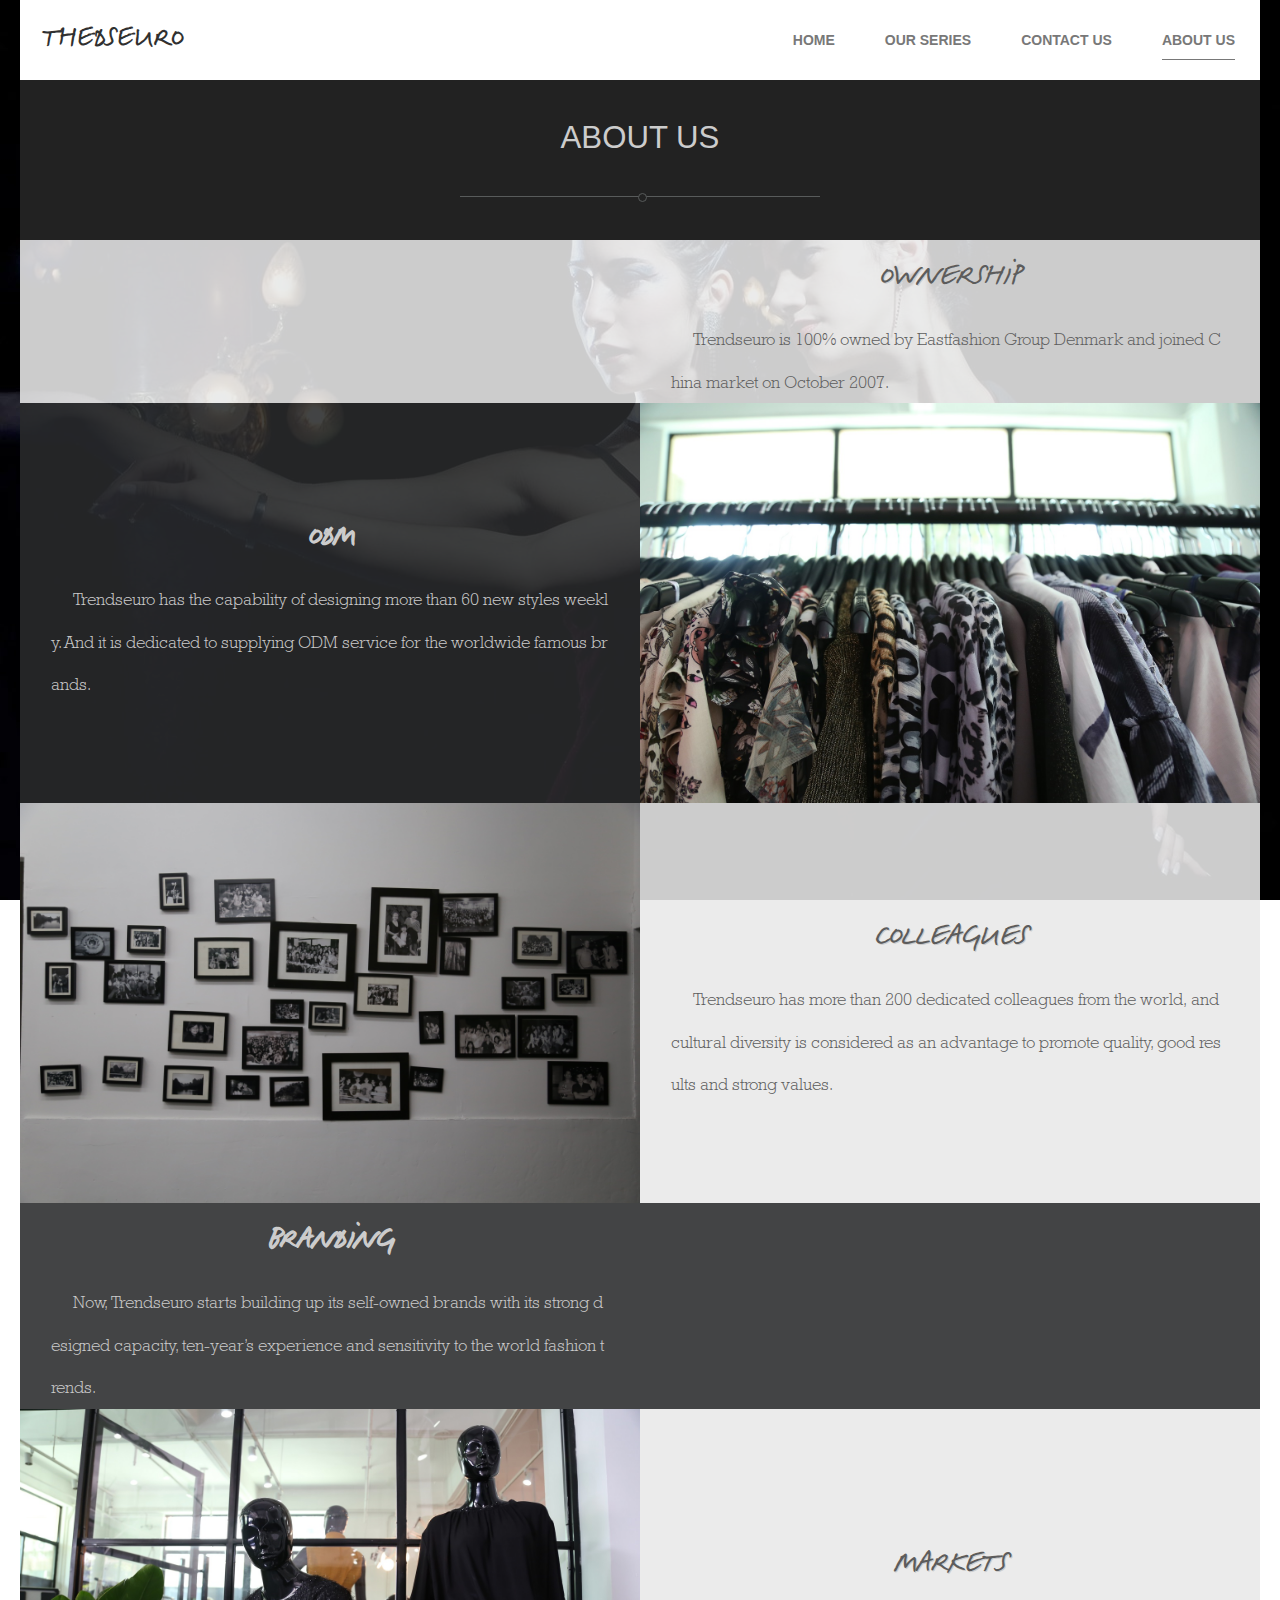
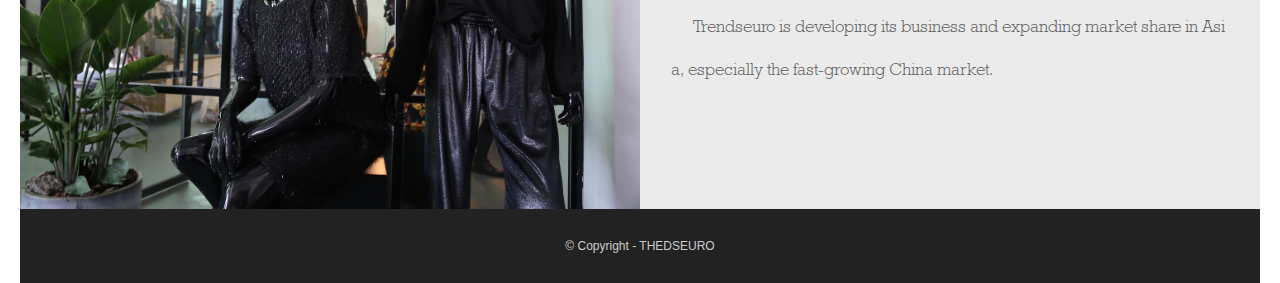
==== about.html @ bfeaf605 "new" ====
<!DOCTYPE html>
<html>
<head lang="en">
    <meta charset="UTF-8">
    <link rel="stylesheet" href="css/style2.css"/>
    <link rel="stylesheet" href="css/style.css"/>
    <script src="js/jquery-1.11.3.js"></script>
    <title>新服装网站</title>
</head>
<body class="nbc3 container">
<div style="background-color: #fff;">
    <header class="">
        <div>
            <div class="header-main">
                <div class="img-ct">
                    <!--<img src="images/newlogo.png" alt="" style="width: 100px;"/>-->
                    <h2 style="font-family: clothing;font-weight: 600">&nbsp; THEDSEURO</h2>
                </div>
                <div class="nav">
                    <ul>
                        <li><a href="index.html">HOME <span class="line"></span></a></li>
                        <li><a href="series.html">OUR SERIES <span class="line"></span></a></li>
                        <li><a href="contact.html">CONTACT US<span class="line"></span></a></li>
                        <li><a href="about.html">ABOUT US <span class="line showline"></span></a></li>
                    </ul>
                </div>
            </div>
        </div>
    </header>
</div>


<div id="body">

    <div class="section nbc1">
        <div class="minicontainer">
            <span class="ht40"></span><h2>ABOUT US</h2>
            <div class="pic">
                <span class="ht30"></span>
                <span class="hr-inner"><span class="hr-inner-style"></span></span>
            </div>
            <span class="ht40"></span>
        </div>
    </div>

    <div class="section">
        <div>
            <div class="plate bc">
                <div class="plate-left">
                    <img src="images/about/DSC_3776.JPG" alt=""/>
                </div>
                <div class="plate-right">
                    <h2>Ownership</h2>
                    <p class="minicontainer2">
                        Trendseuro is 100% owned by Eastfashion Group Denmark and joined China market on October 2007.
                    </p>
                </div>
            </div>

            <div class="plate bc1">
                <div class="plate-right">
                    <h2>ODM</h2>
                    <p class="minicontainer2">
                        Trendseuro has the capability of designing more than 60 new styles weekly. And it is dedicated to supplying ODM service for the worldwide famous brands.
                    </p>
                </div>
                <div class="plate-left">
                    <img src="images/about/IMG_4495.JPG" alt=""/>
                </div>
            </div>

            <div class="plate bc">
                <div class="plate-left">
                    <img src="images/about/IMG_5037.JPG" alt=""/>
                </div>

                <div class="plate-right">
                    <h2>Colleagues</h2>
                    <p class="minicontainer2">
                        Trendseuro has more than 200 dedicated colleagues from the world, and cultural diversity is considered as an advantage to promote quality, good results and strong values.
                    </p>
                </div>
            </div>

            <div class="plate bc1">
                <div class="plate-right">
                    <h2>Branding</h2>
                    <p class="minicontainer2">
                        Now, Trendseuro starts building up its self-owned brands with its strong designed capacity, ten-year’s experience and sensitivity to the world fashion trends.
                    </p>
                </div>
                <div class="plate-left">
                    <img src="images/about/IMG_5109.JPG" alt=""/>
                </div>
            </div>

            <div class="plate bc">
                <div class="plate-left">
                    <img src="images/about/IMG_4483.JPG" alt=""/>
                </div>

                <div class="plate-right">
                    <h2>Markets</h2>
                    <p class="minicontainer2">
                        Trendseuro is developing its business and expanding market share in Asia, especially the fast-growing China market.
                    </p>
                </div>
            </div>
        </div>

    </div>

    <div class="section nbc1">
        <div class="minicontainer">
            <span class="ht30"></span>
            © Copyright - THEDSEURO
            <span class="ht30"></span>
        </div>
    </div>
</div>



<script >
    $(window).scroll(function(){
        var variable=$(this).scrollTop();
        var Reference=$('#body').offset().top;

        if(Reference<variable){
            $('header').css('position','fixed').css("background",'rgba(255, 255, 255, 0.84)').css('border-bottom',"1px solid #ddd");
            $('header .header-main').css('height','50px')
        }
        if(Reference>=variable){
            $('header').css('position','relative').css("background",'rgba(255, 255, 255, 1))').css('border-bottom',"none");
            $('header .header-main').css('height','80px')
        }
    })
</script>
</body>
</html>
---- css/style2.css ----
*{margin:0;padding:0}
html,body{ font-family:Arial, Helvetica, sans-serif; font-size:12px; width:100%; color:#303030;}
html{overflow-y:scroll;}
td{font-size:12px;}
input{font-size:14px; outline:none;}
select{font-size:12px;}
textarea{ overflow:auto; font-size:12px;}
img{ border:0px;}
ul,li{list-style-type:none;}
ul,li,p,div,input,ol{padding:0px; margin:0px;}
a{text-decoration:none; color:#999999; outline-style:none;}
a:hover{ color:#ed3445;}
h1{ font-size:4rem;font-weight: normal}
h2{ font-size:2.6rem;font-weight: normal}
h3{ font-size:2rem;font-weight: normal}
h4{ font-size:16px;font-weight: normal}
/* ��ʽ��0���� */
/* ȫ����ʽ���� ��ʼ */
.container{  width: 1240px;  margin:0 auto;  }
.minicontainer{width: 60%;  margin:0 auto;}
.minicontainer2{width: 90%;  margin:0 auto;}
.bc{background-color: rgba(232, 232, 232, 0.88); color: #5c5c5c; }
.bc1{background-color: rgba(41, 42, 43, 0.88) ;color: #ccc }
.bc2{background-color: #fff;color: #6f6f6f
}

.nbc1{background-color: #222; color:#cccccc }
.nbc3{background:url(../images/DSC_3694.JPG) fixed;font-size: 100%}
/**/
header{
    top:0;
    background-color: #fff;
    z-index: 99;
    width: 1240px;
}
.ht80{  height: 80px; clear:both;display: block;width: 100% }
.ht70{  height: 70px; clear:both;display: block;width: 100% }
.ht60{  height: 60px; clear:both;display: block;width: 100% }
.ht50{  height: 50px; clear:both;display: block;width: 100% }
.ht40{  height: 40px; clear:both;display: block;width: 100% }
.ht30{  height: 30px; clear:both;display: block;width: 100% }
.ht20{  height: 20px; clear:both;display: block;width: 100% }
.ht10{  height: 10px; clear:both;display: block;width: 100% }

.header-main{
    display: flex;
    -webkit-flex-flow:row nowrap;
    -moz-flex-flow:row nowrap;
    -o-flex-flow:row nowrap;
    -ms-flex-flow:row nowrap;
    flex-flow:row nowrap;
    height: 80px;
    align-items: stretch;
    -webkit-align-items: stretch;
    -moz-align-items: stretch;
    -ms-align-items: stretch;
    -o-align-items: stretch;
}
.header-main .img-ct{
    display: flex;
    align-items: center;
    -webkit-align-items: center;
    -moz-align-items: center;
    -ms-align-items: center;
    -o-align-items: center;
}
.header-main .nav{
    flex-grow: 2;
    text-align: right;
}
.header-main .nav ul{
    height:100%;
    display: flex;
    flex-flow:row nowrap;
    align-items: stretch;
    justify-content:flex-end;
}
.header-main .nav ul li{
    display: inline-flex;
    align-items: center;
    padding:0 25px;
}
.header-main .nav ul li a{
    font-size: 14px;
    font-weight: 600;
    color: #787878;
    /*letter-spacing: 0.07rem;*/
    position: relative;
}
.nav ul li a span{
    position: absolute;
    bottom: -12px;
    left:0;
    right:100%;
    height: 1px;
    background-color:  #787878;
}
.header-main .nav ul li a .showline{
    right: 0;
}
@keyframes line
{
    0% {  right:100%;}
    80% {right: -2%;}
    100%{right: 0;}
}
@-ms-keyframes line {
    0% {
        right: 100%;
    }
    80% {
        right: -2%;
    }
    100% {
        right: 0;
    }
}
@-moz-keyframes  line
{
    0% {  right:100%;}
    80% {right: -2%;}
    100%{right: 0;}
}
@-webkit-keyframes  line
{
    0% {  right:100%;}
    80% {right: -2%;}
    100%{right: 0;}
}
@-o-keyframes  line
{
    0% {  right:100%;}
    80% {right: -2%;}
    100%{right: 0;}
}
.header-main .nav ul li:hover span:not(.showline){
    right: 0;
    /*transition: all 300ms ease-in-out;*/
    animation:line 200ms  alternate;
    -webkit-animation:line 200ms  alternate ;
    -moz-animation:line 200ms  alternate ;
    -o-animation:line 200ms  alternate ;
    -ms-animation:line 200ms  alternate ;
}
/**header end**/
.banner{
    position: relative;
}
.banner img{
    width: 100%;
    display: block;
}
/**/
.section{
    overflow: hidden;
    font-family: "Century Gothic", "CenturyGothic-Regular", CenturyGothic, AppleGothic, sans-serif;
}

/**plate**/
.plate{
    display: -webkit-box;
    display: -webkit-flex;
    display: -ms-flexbox;
    flex-flow: row nowrap;
    display: flex;
    /*box-shadow: 1px 0 1px 0 #fff,2px 0 4px 0 #dcdcdc, 1px 0 7px 0 #c2c2c2, 1px 0 10px 0 #a7a7a7;*/
    font-family:CenturyGothic, AppleGothic, sans-serif;
}
.plate .plate-left,.plate .plate-right{
    align-items: center;
    display: -webkit-box;
    display: -webkit-flex;
    display: -ms-flexbox;
    display: flex;
    -webkit-box-orient: vertical;
    -webkit-box-direction: normal;
    -webkit-flex-direction: column;
    -ms-flex-direction: column;
    flex-direction: column;
    flex-flow:column;
    -webkit-justify-content:center;
    -moz-justify-content: center;
    -ms-justify-content: center;
    -o-justify-content: center;
    justify-content: center;
    -webkit-flex-flow:column;;
    -moz-flex-flow:column;;
    -ms-flex-flow:column;;
    -o-flex-flow:column;;
    line-height:2.5;
}
.plate .plate-left,.plate .plate-right{
    width: 50%;
}
.plate  p{
    text-indent:22px;
    font-size: 17px;
    word-break: break-all;
    font-family: mini , "Roboto", "Segoe UI", sans-serif;
}
.plate h2{
    text-transform: uppercase;
    font-style: italic;
    font-weight: 900;
    text-shadow: 1px 1px #ccc;
    font-family: clothing;
}
.plate img{
    width: 100%;
    max-height: 400px;
    display:block;
}

/**/
.pic{
    text-align: center;
}
.pic .hr-inner,.pic2 .hr-inner{
    position: relative;
    display:inline-block;
}
.pic .hr-inner{
    width: 360px;
    border-top:1px solid #585b5b;
}
.pic .hr-inner-style,.pic2 .hr-inner-style{
    position: absolute;
    display: inline-block;
    width: 7px;height: 7px;
    border-radius: 50%;
    top:-4px;
}
.minicontainer{
    text-align: center;
}
.pic .hr-inner-style{
    border:1px solid #585b5b;
    background-color: #222;
    left:49.5%;
}
/***/
.mask {
    position: absolute;
    top: 0;
    left: 0;
    right: 0;
    bottom: 0;
    display: flex;
    display: -webkit-flex;
    -webkit-align-items: center;
    -moz-align-items: center;
    -ms-align-items: center;
    -o-align-items: center;
    align-items: center;
    -webkit-justify-content:center;
    -moz-justify-content: center;
    -ms-justify-content: center;
    -o-justify-content: center;
    justify-content: center;
}
.contact{
  padding-left: 30px;
}

.panel-3{
    width: 33.3333%;
}
.panel-3 img:hover{
    transform: scale(0.95);
    transition: transform 200ms linear;
}
.pic .cl{
    border-top:1px dotted #585b5b
}
---- css/style.css ----
@font-face {
    font-family: 'clothing';
    src: url("../font/hermesscript-regular.eot?#iefix") format("eot"),
    url("../font/hermesscript-regular.woff") format("woff");
}
@font-face {
    font-family: 'mini';
    src: url("../font/hermesscript-regular.eot?#iefix") format("eot"),
    url("../font/rockwell-light.woff") format("woff");

}
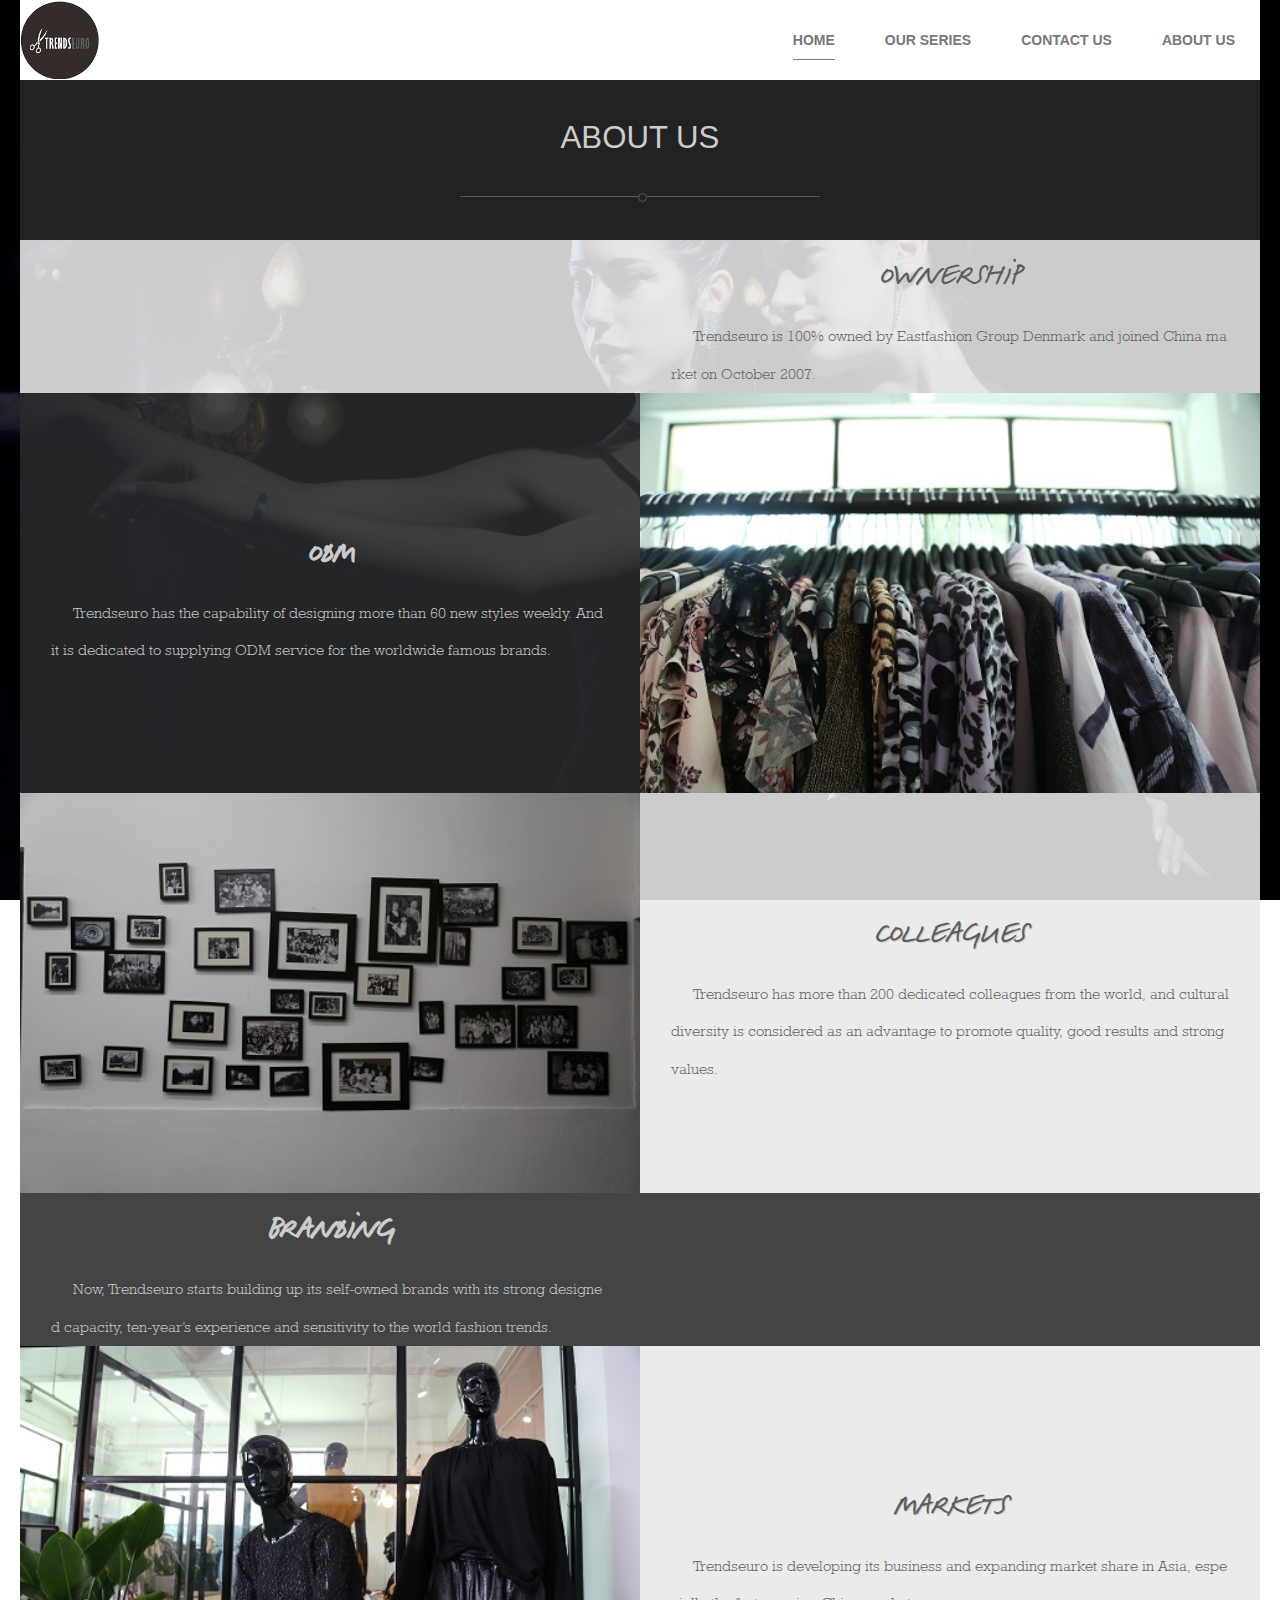
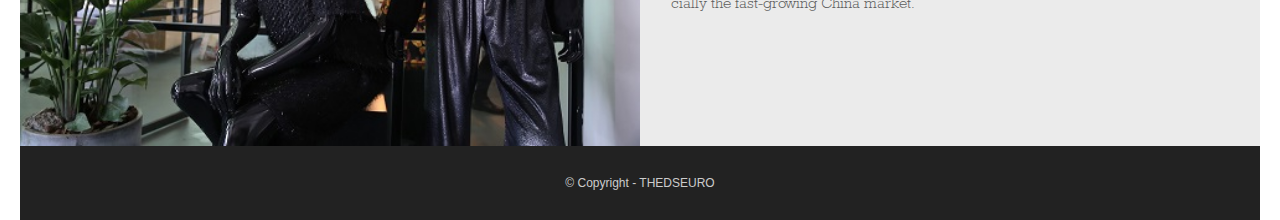
==== commit f97c83a3: "new" ====
--- a/about.html
+++ b/about.html
@@ -11,17 +11,17 @@
 <div style="background-color: #fff;">
     <header class="">
         <div>
-            <div class="header-main">
+            <div class="header-main ">
                 <div class="img-ct">
-                    <!--<img src="images/newlogo.png" alt="" style="width: 100px;"/>-->
-                    <h2 style="font-family: clothing;font-weight: 600">&nbsp; THEDSEURO</h2>
+                    <img src="images/newlogo.png" alt="" style="width: 80px;"/>
+                    <!--<h2 style="font-family: clothing;font-weight: 600">&nbsp; THEDSEURO</h2>-->
                 </div>
                 <div class="nav">
                     <ul>
-                        <li><a href="index.html">HOME <span class="line"></span></a></li>
+                        <li><a href="index.html">HOME <span class="line showline"></span></a></li>
                         <li><a href="series.html">OUR SERIES <span class="line"></span></a></li>
                         <li><a href="contact.html">CONTACT US<span class="line"></span></a></li>
-                        <li><a href="about.html">ABOUT US <span class="line showline"></span></a></li>
+                        <li><a href="about.html">ABOUT US <span class="line"></span></a></li>
                     </ul>
                 </div>
             </div>
@@ -128,11 +128,14 @@
 
         if(Reference<variable){
             $('header').css('position','fixed').css("background",'rgba(255, 255, 255, 0.84)').css('border-bottom',"1px solid #ddd");
-            $('header .header-main').css('height','50px')
+            $('header .header-main').css('height','50px');
+            $('header .header-main .img-ct img').css('width','50px')
+
         }
         if(Reference>=variable){
             $('header').css('position','relative').css("background",'rgba(255, 255, 255, 1))').css('border-bottom',"none");
-            $('header .header-main').css('height','80px')
+            $('header .header-main').css('height','80px');
+            $('header .header-main .img-ct img').css('width','80px')
         }
     })
 </script>
--- a/css/style2.css
+++ b/css/style2.css
@@ -55,6 +55,7 @@
     -moz-align-items: stretch;
     -ms-align-items: stretch;
     -o-align-items: stretch;
+    overflow: hidden;
 }
 .header-main .img-ct{
     display: flex;
@@ -194,7 +195,7 @@
 }
 .plate  p{
     text-indent:22px;
-    font-size: 17px;
+    font-size: 15px;
     word-break: break-all;
     font-family: mini , "Roboto", "Segoe UI", sans-serif;
 }
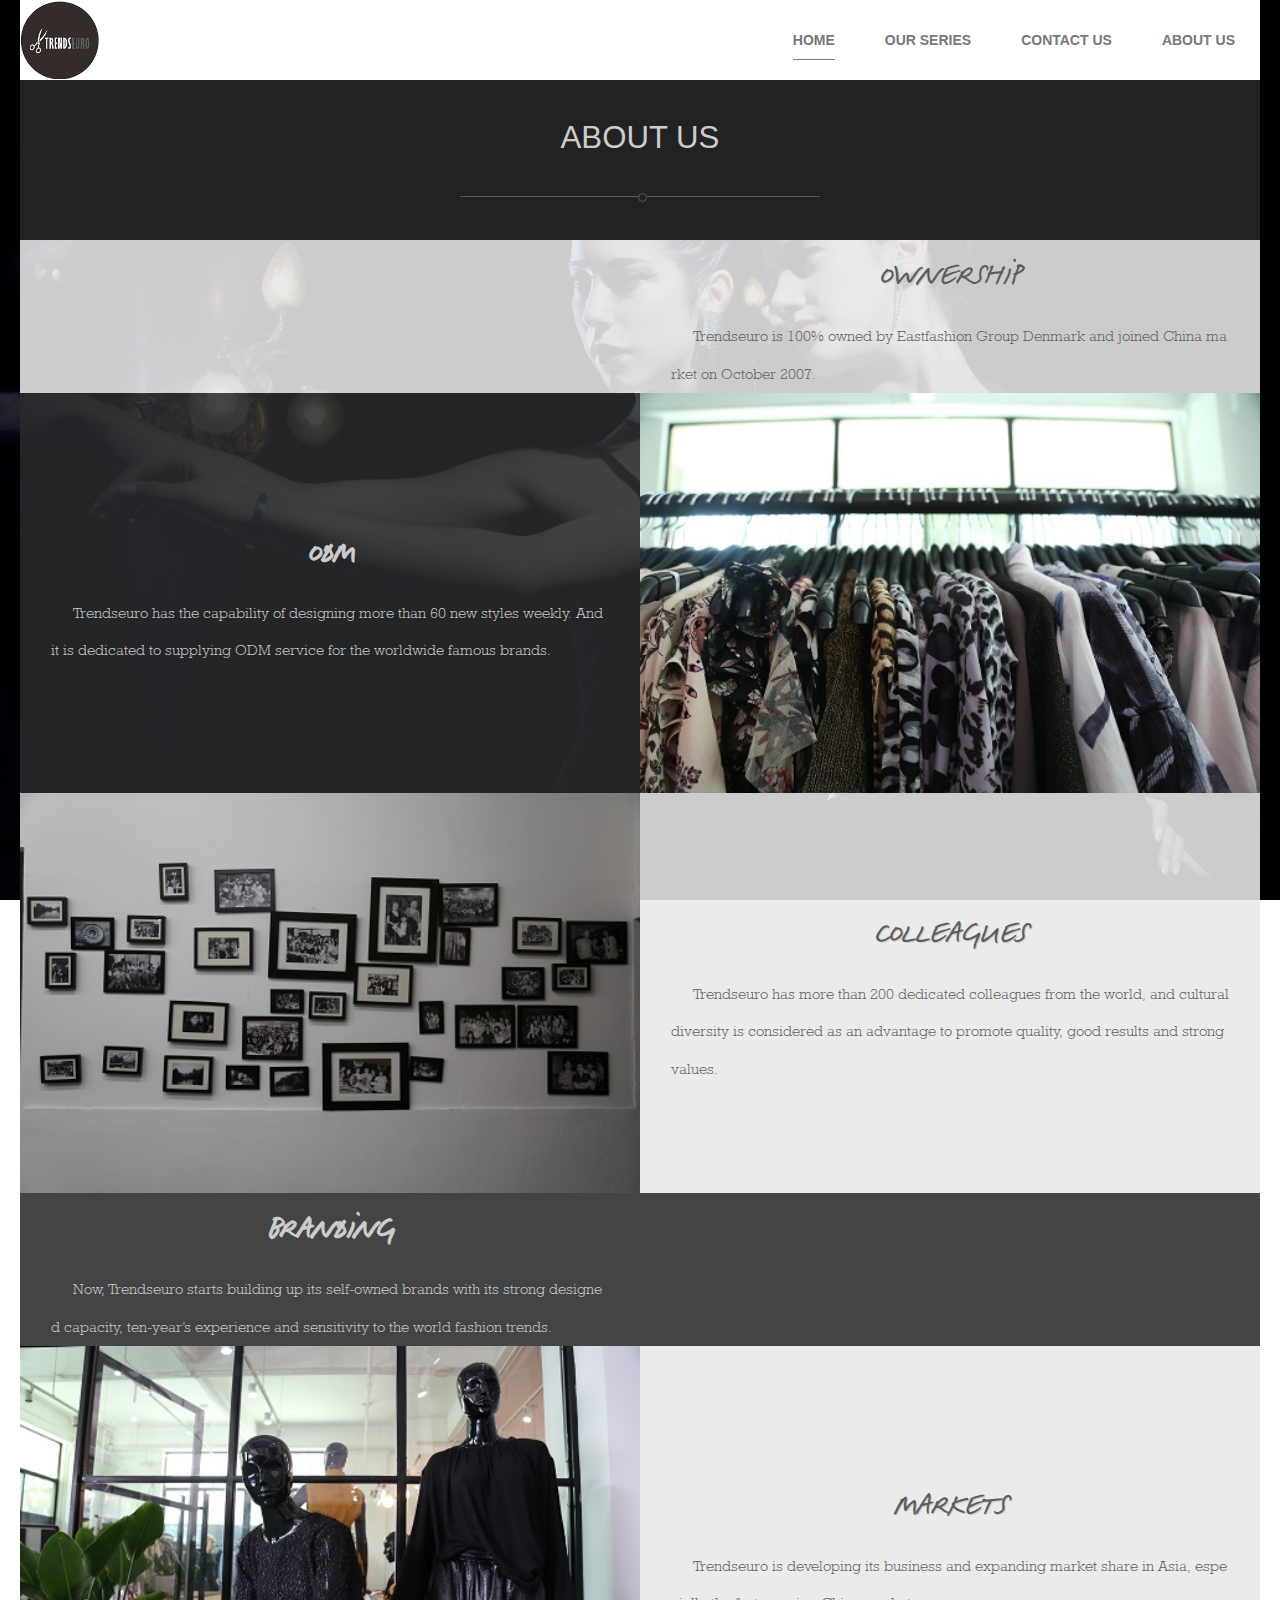
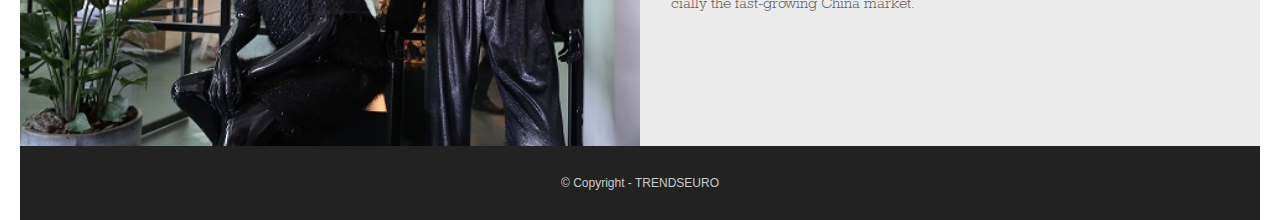
==== commit 6df3153e: "c" ====
--- a/about.html
+++ b/about.html
@@ -113,7 +113,7 @@
     <div class="section nbc1">
         <div class="minicontainer">
             <span class="ht30"></span>
-            © Copyright - THEDSEURO
+            © Copyright - TRENDSEURO
             <span class="ht30"></span>
         </div>
     </div>
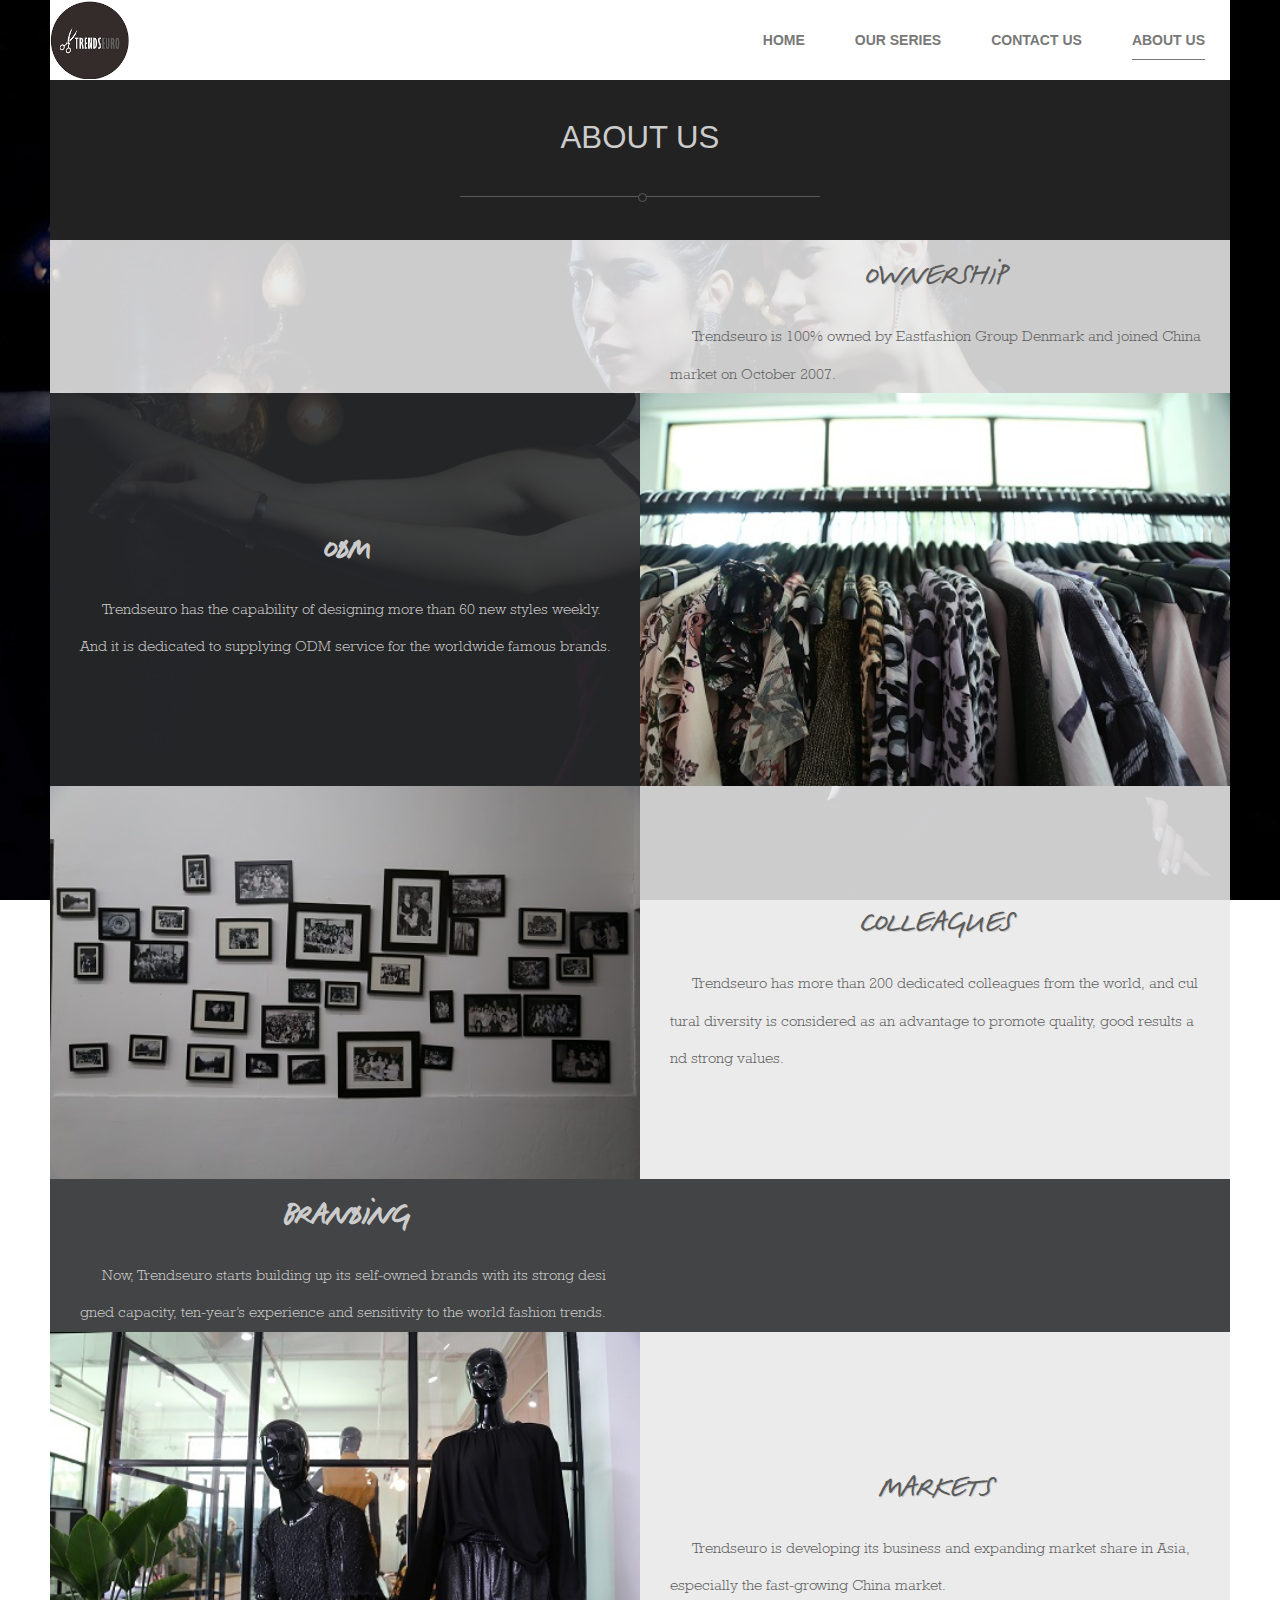
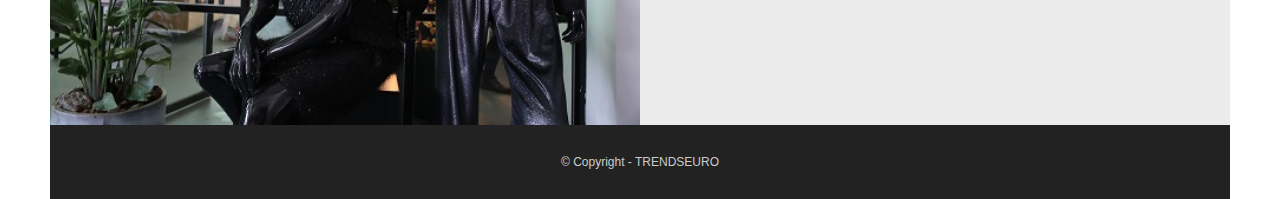
==== commit 39ad5e91: "c" ====
--- a/about.html
+++ b/about.html
@@ -18,10 +18,10 @@
                 </div>
                 <div class="nav">
                     <ul>
-                        <li><a href="index.html">HOME <span class="line showline"></span></a></li>
+                        <li><a href="index.html">HOME <span class="line"></span></a></li>
                         <li><a href="series.html">OUR SERIES <span class="line"></span></a></li>
                         <li><a href="contact.html">CONTACT US<span class="line"></span></a></li>
-                        <li><a href="about.html">ABOUT US <span class="line"></span></a></li>
+                        <li><a href="about.html">ABOUT US <span class="line showline"></span></a></li>
                     </ul>
                 </div>
             </div>
--- a/css/style2.css
+++ b/css/style2.css
@@ -16,7 +16,7 @@
 h4{ font-size:16px;font-weight: normal}
 /* ��ʽ��0���� */
 /* ȫ����ʽ���� ��ʼ */
-.container{  width: 1240px;  margin:0 auto;  }
+.container{  width: 1180px;  margin:0 auto;  }
 .minicontainer{width: 60%;  margin:0 auto;}
 .minicontainer2{width: 90%;  margin:0 auto;}
 .bc{background-color: rgba(232, 232, 232, 0.88); color: #5c5c5c; }
@@ -31,7 +31,7 @@
     top:0;
     background-color: #fff;
     z-index: 99;
-    width: 1240px;
+    width: 1180px;
 }
 .ht80{  height: 80px; clear:both;display: block;width: 100% }
 .ht70{  height: 70px; clear:both;display: block;width: 100% }
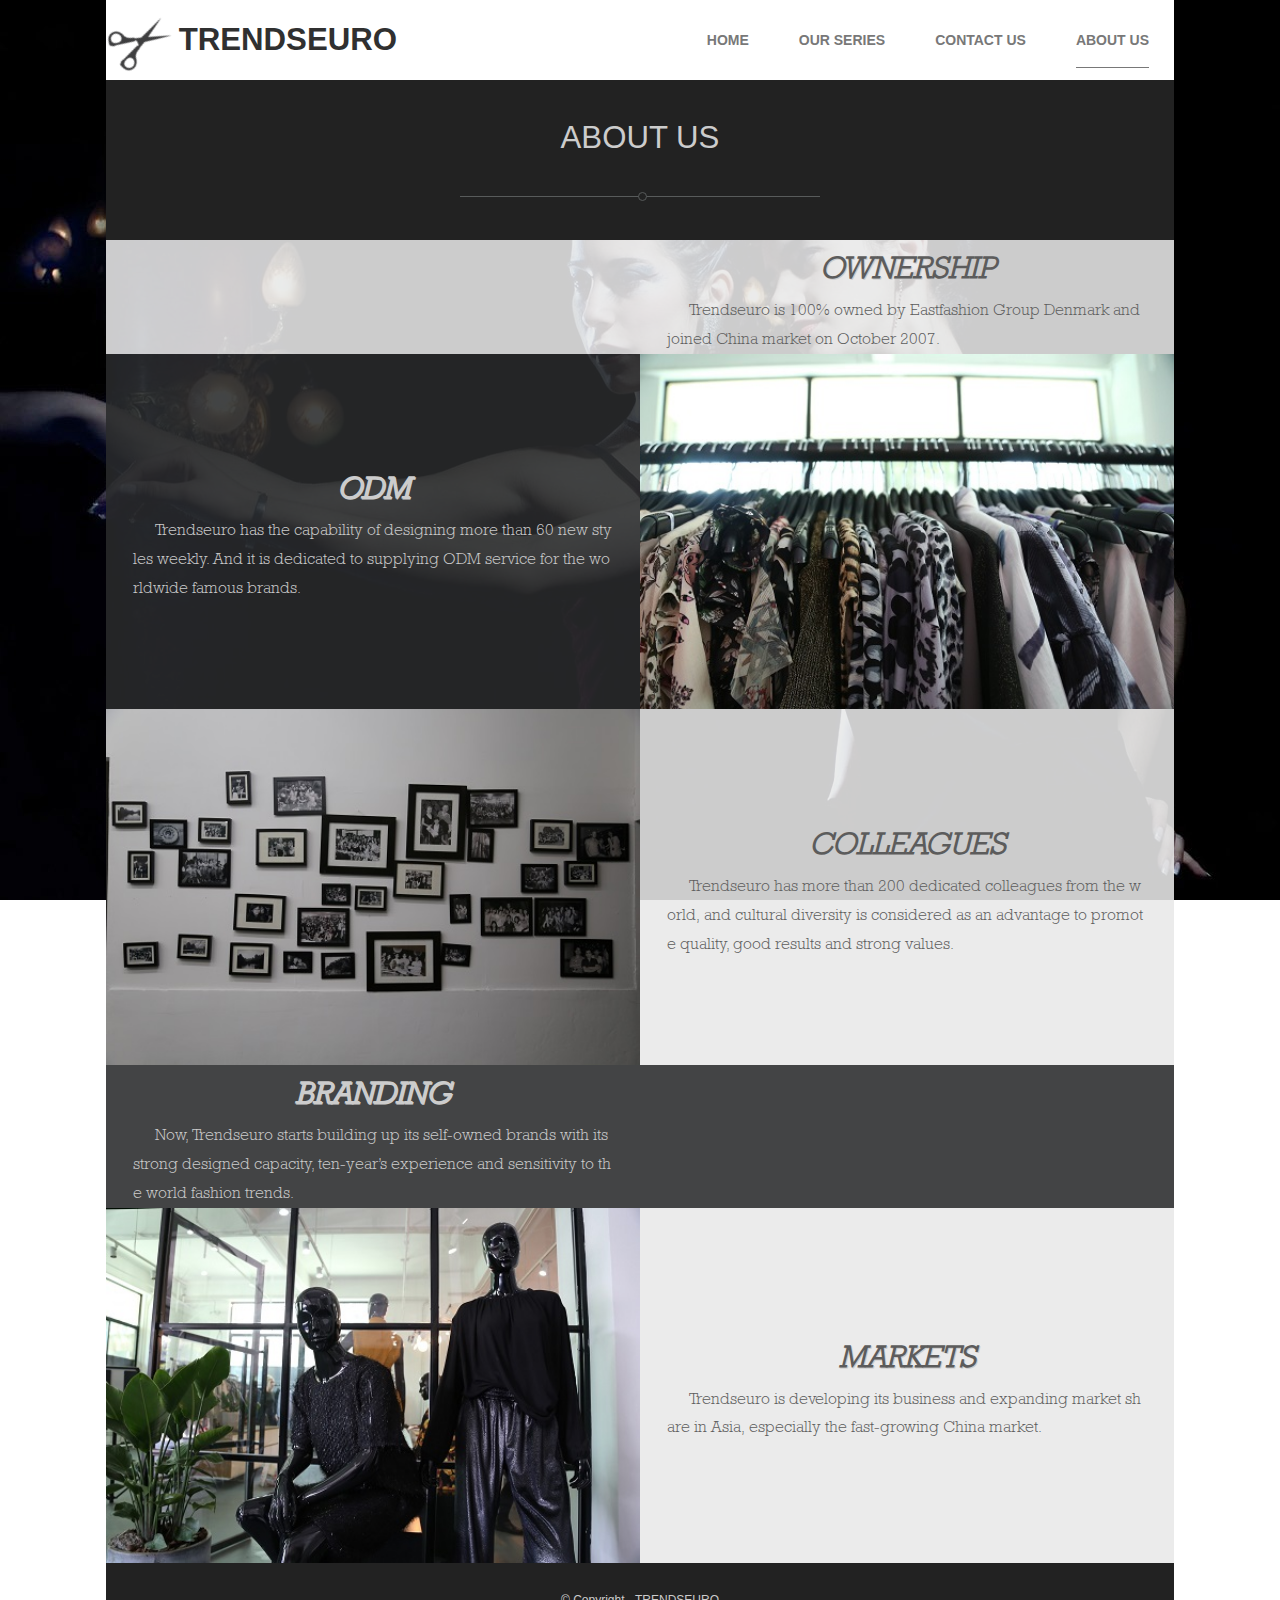
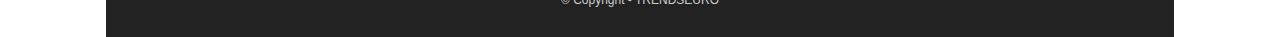
==== commit 500cd889: "new" ====
--- a/about.html
+++ b/about.html
@@ -13,8 +13,8 @@
         <div>
             <div class="header-main ">
                 <div class="img-ct">
-                    <img src="images/newlogo.png" alt="" style="width: 80px;"/>
-                    <!--<h2 style="font-family: clothing;font-weight: 600">&nbsp; THEDSEURO</h2>-->
+                    <img src="images/icon100_com_429.png" alt=""  style="transform: rotate(-30deg)"/>
+                    <h2 style="font-weight: 600">&nbsp;TRENDSEURO</h2>
                 </div>
                 <div class="nav">
                     <ul>
@@ -128,14 +128,14 @@
 
         if(Reference<variable){
             $('header').css('position','fixed').css("background",'rgba(255, 255, 255, 0.84)').css('border-bottom',"1px solid #ddd");
-            $('header .header-main').css('height','50px');
+            $('header .header-main').css('line-height','50px');
             $('header .header-main .img-ct img').css('width','50px')
 
         }
         if(Reference>=variable){
             $('header').css('position','relative').css("background",'rgba(255, 255, 255, 1))').css('border-bottom',"none");
-            $('header .header-main').css('height','80px');
-            $('header .header-main .img-ct img').css('width','80px')
+            $('header .header-main').css('line-height','80px');
+            $('header .header-main .img-ct img').css('width','60px')
         }
     })
 </script>
--- a/css/style2.css
+++ b/css/style2.css
@@ -16,7 +16,16 @@
 h4{ font-size:16px;font-weight: normal}
 /* ��ʽ��0���� */
 /* ȫ����ʽ���� ��ʼ */
-.container{  width: 1180px;  margin:0 auto;  }
+@media screen and (min-width: 300px){
+    .container{  width: 100%;}
+    body header{width: 100%}
+}
+@media only screen and (min-width:1000px){
+    .container{  width: 1068px;}
+    body header{width:1068px}
+}
+
+.container{   margin:0 auto;  }
 .minicontainer{width: 60%;  margin:0 auto;}
 .minicontainer2{width: 90%;  margin:0 auto;}
 .bc{background-color: rgba(232, 232, 232, 0.88); color: #5c5c5c; }
@@ -31,7 +40,6 @@
     top:0;
     background-color: #fff;
     z-index: 99;
-    width: 1180px;
 }
 .ht80{  height: 80px; clear:both;display: block;width: 100% }
 .ht70{  height: 70px; clear:both;display: block;width: 100% }
@@ -49,7 +57,7 @@
     -o-flex-flow:row nowrap;
     -ms-flex-flow:row nowrap;
     flex-flow:row nowrap;
-    height: 80px;
+    line-height: 80px;
     align-items: stretch;
     -webkit-align-items: stretch;
     -moz-align-items: stretch;
@@ -59,6 +67,7 @@
 }
 .header-main .img-ct{
     display: flex;
+    display: -webkit-flex;
     align-items: center;
     -webkit-align-items: center;
     -moz-align-items: center;
@@ -74,11 +83,25 @@
     display: flex;
     flex-flow:row nowrap;
     align-items: stretch;
+    -webkit-align-items: stretch;
+    -moz-align-items: stretch;
+    -ms-align-items: stretch;
+    -o-align-items: stretch;
     justify-content:flex-end;
 }
 .header-main .nav ul li{
     display: inline-flex;
-    align-items: center;
+    display: -webkit-inline-flex;
+    align-items: center;
+    -webkit-align-items:center;
+    -moz-align-items:center;
+    -ms-align-items: center;
+    -o-align-items: center;
+    -webkit-justify-content:flex-end;
+    -moz-justify-content:flex-end;
+    -ms-justify-content:flex-end;
+    -o-justify-content:flex-end;
+    justify-content:flex-end;
     padding:0 25px;
 }
 .header-main .nav ul li a{
@@ -90,7 +113,7 @@
 }
 .nav ul li a span{
     position: absolute;
-    bottom: -12px;
+    bottom: 12px;
     left:0;
     right:100%;
     height: 1px;
@@ -152,9 +175,9 @@
     display: block;
 }
 /**/
-.section{
+.section {
     overflow: hidden;
-    font-family: "Century Gothic", "CenturyGothic-Regular", CenturyGothic, AppleGothic, sans-serif;
+    font-family:"Microsoft YaHei", "CenturyGothic-Regular", CenturyGothic, AppleGothic, sans-serif;
 }
 
 /**plate**/
@@ -188,14 +211,14 @@
     -moz-flex-flow:column;;
     -ms-flex-flow:column;;
     -o-flex-flow:column;;
-    line-height:2.5;
+    line-height:1.8;
 }
 .plate .plate-left,.plate .plate-right{
     width: 50%;
 }
 .plate  p{
     text-indent:22px;
-    font-size: 15px;
+    font-size: 16px;
     word-break: break-all;
     font-family: mini , "Roboto", "Segoe UI", sans-serif;
 }
@@ -204,7 +227,7 @@
     font-style: italic;
     font-weight: 900;
     text-shadow: 1px 1px #ccc;
-    font-family: clothing;
+    font-family: mini , "Roboto", "Segoe UI", sans-serif;;
 }
 .plate img{
     width: 100%;
@@ -229,7 +252,7 @@
     display: inline-block;
     width: 7px;height: 7px;
     border-radius: 50%;
-    top:-4px;
+    top:-5px;
 }
 .minicontainer{
     text-align: center;
@@ -271,5 +294,6 @@
     transition: transform 200ms linear;
 }
 .pic .cl{
-    border-top:1px dotted #585b5b
+    border-top:1px dotted #585b5b;
+    width: 100%;
 }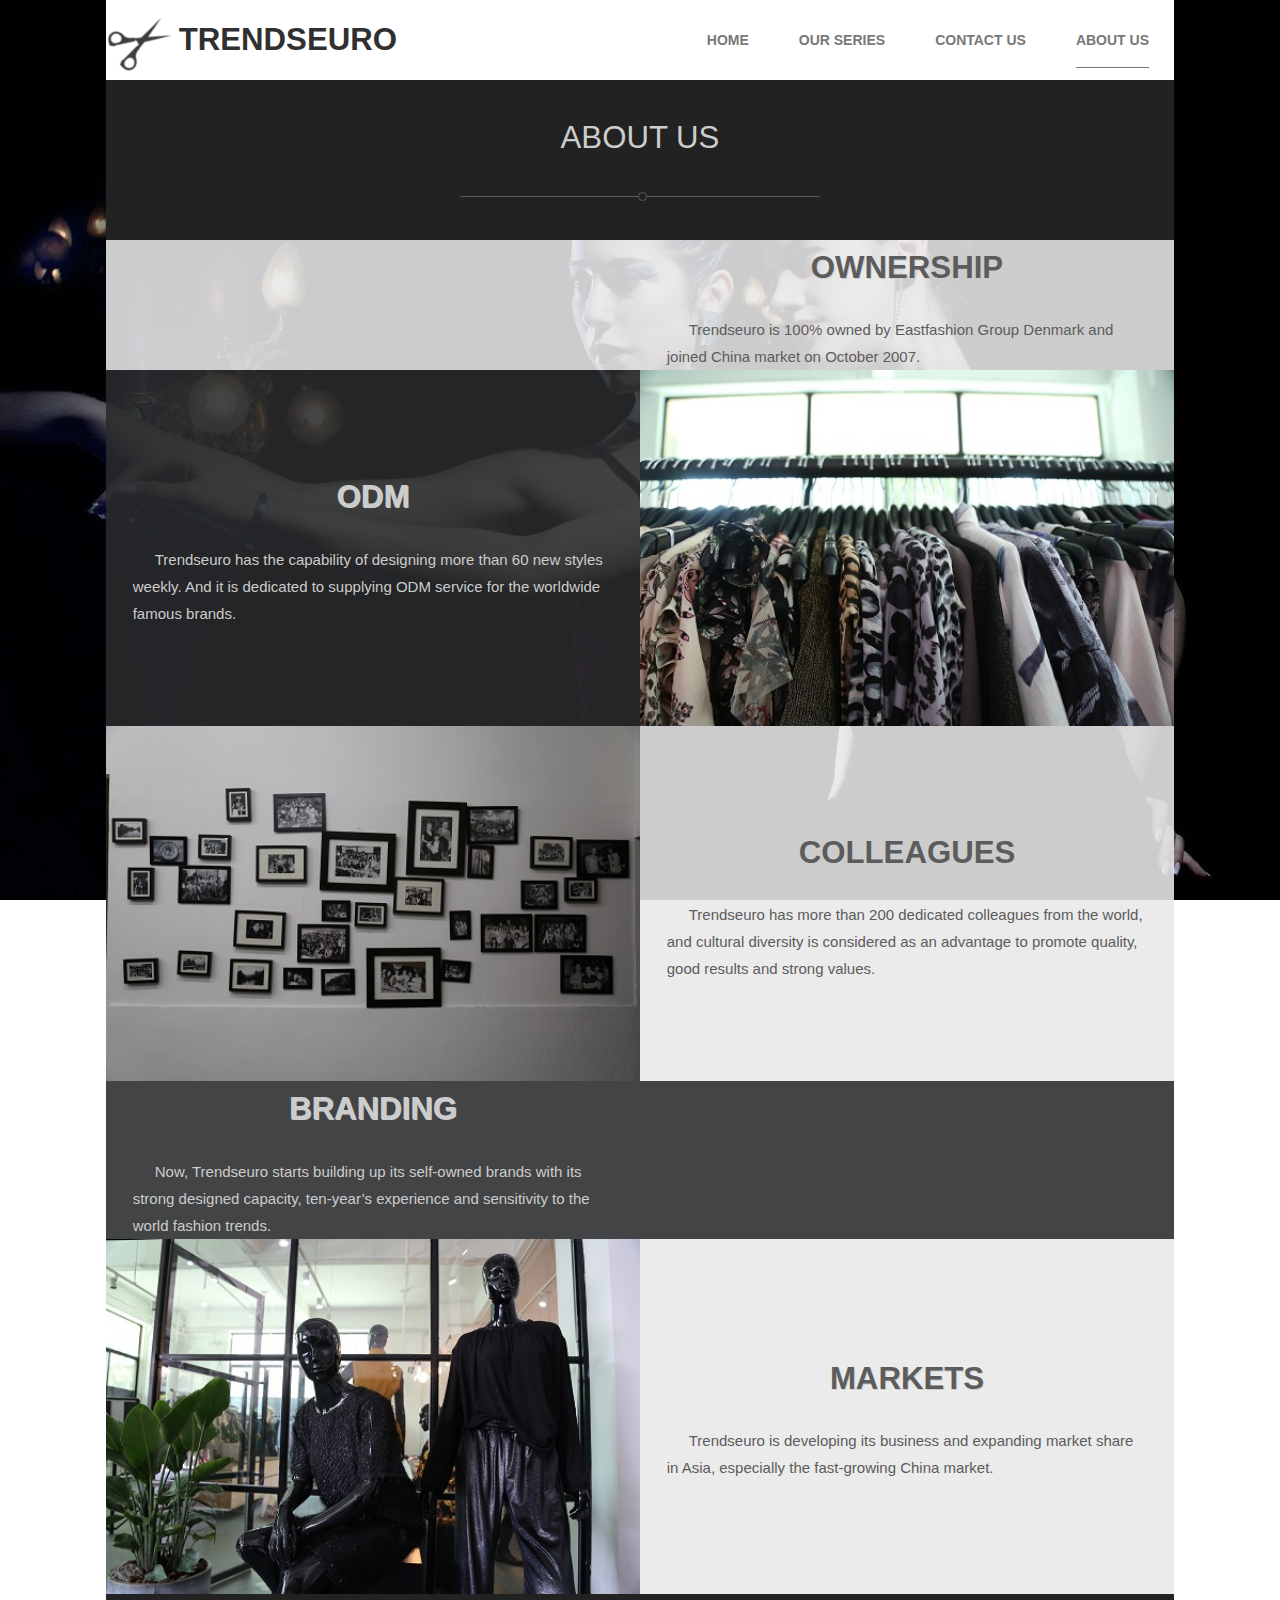
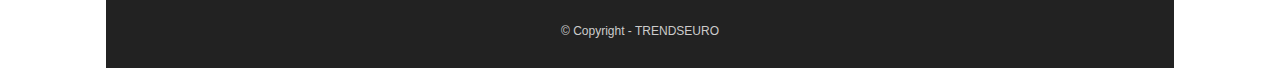
==== commit 952a4282: "new" ====
--- a/about.html
+++ b/about.html
@@ -51,6 +51,7 @@
                 </div>
                 <div class="plate-right">
                     <h2>Ownership</h2>
+                    <span class="ht20"></span>
                     <p class="minicontainer2">
                         Trendseuro is 100% owned by Eastfashion Group Denmark and joined China market on October 2007.
                     </p>
@@ -60,6 +61,7 @@
             <div class="plate bc1">
                 <div class="plate-right">
                     <h2>ODM</h2>
+                    <span class="ht20"></span>
                     <p class="minicontainer2">
                         Trendseuro has the capability of designing more than 60 new styles weekly. And it is dedicated to supplying ODM service for the worldwide famous brands.
                     </p>
@@ -76,6 +78,7 @@
 
                 <div class="plate-right">
                     <h2>Colleagues</h2>
+                    <span class="ht20"></span>
                     <p class="minicontainer2">
                         Trendseuro has more than 200 dedicated colleagues from the world, and cultural diversity is considered as an advantage to promote quality, good results and strong values.
                     </p>
@@ -85,6 +88,7 @@
             <div class="plate bc1">
                 <div class="plate-right">
                     <h2>Branding</h2>
+                    <span class="ht20"></span>
                     <p class="minicontainer2">
                         Now, Trendseuro starts building up its self-owned brands with its strong designed capacity, ten-year’s experience and sensitivity to the world fashion trends.
                     </p>
@@ -101,6 +105,7 @@
 
                 <div class="plate-right">
                     <h2>Markets</h2>
+                    <span class="ht20"></span>
                     <p class="minicontainer2">
                         Trendseuro is developing its business and expanding market share in Asia, especially the fast-growing China market.
                     </p>
--- a/css/style2.css
+++ b/css/style2.css
@@ -188,7 +188,6 @@
     flex-flow: row nowrap;
     display: flex;
     /*box-shadow: 1px 0 1px 0 #fff,2px 0 4px 0 #dcdcdc, 1px 0 7px 0 #c2c2c2, 1px 0 10px 0 #a7a7a7;*/
-    font-family:CenturyGothic, AppleGothic, sans-serif;
 }
 .plate .plate-left,.plate .plate-right{
     align-items: center;
@@ -218,16 +217,14 @@
 }
 .plate  p{
     text-indent:22px;
-    font-size: 16px;
-    word-break: break-all;
-    font-family: mini , "Roboto", "Segoe UI", sans-serif;
+    font-size: 15px;
+    font-family:  "Microsoft YaHei", "CenturyGothic-Regular", CenturyGothic, AppleGothic, sans-serif;
 }
 .plate h2{
     text-transform: uppercase;
-    font-style: italic;
     font-weight: 900;
     text-shadow: 1px 1px #ccc;
-    font-family: mini , "Roboto", "Segoe UI", sans-serif;;
+    font-family:  "Microsoft YaHei", "CenturyGothic-Regular", CenturyGothic, AppleGothic, sans-serif;
 }
 .plate img{
     width: 100%;
@@ -296,4 +293,7 @@
 .pic .cl{
     border-top:1px dotted #585b5b;
     width: 100%;
+}
+a:hover{
+    color: #595959;
 }